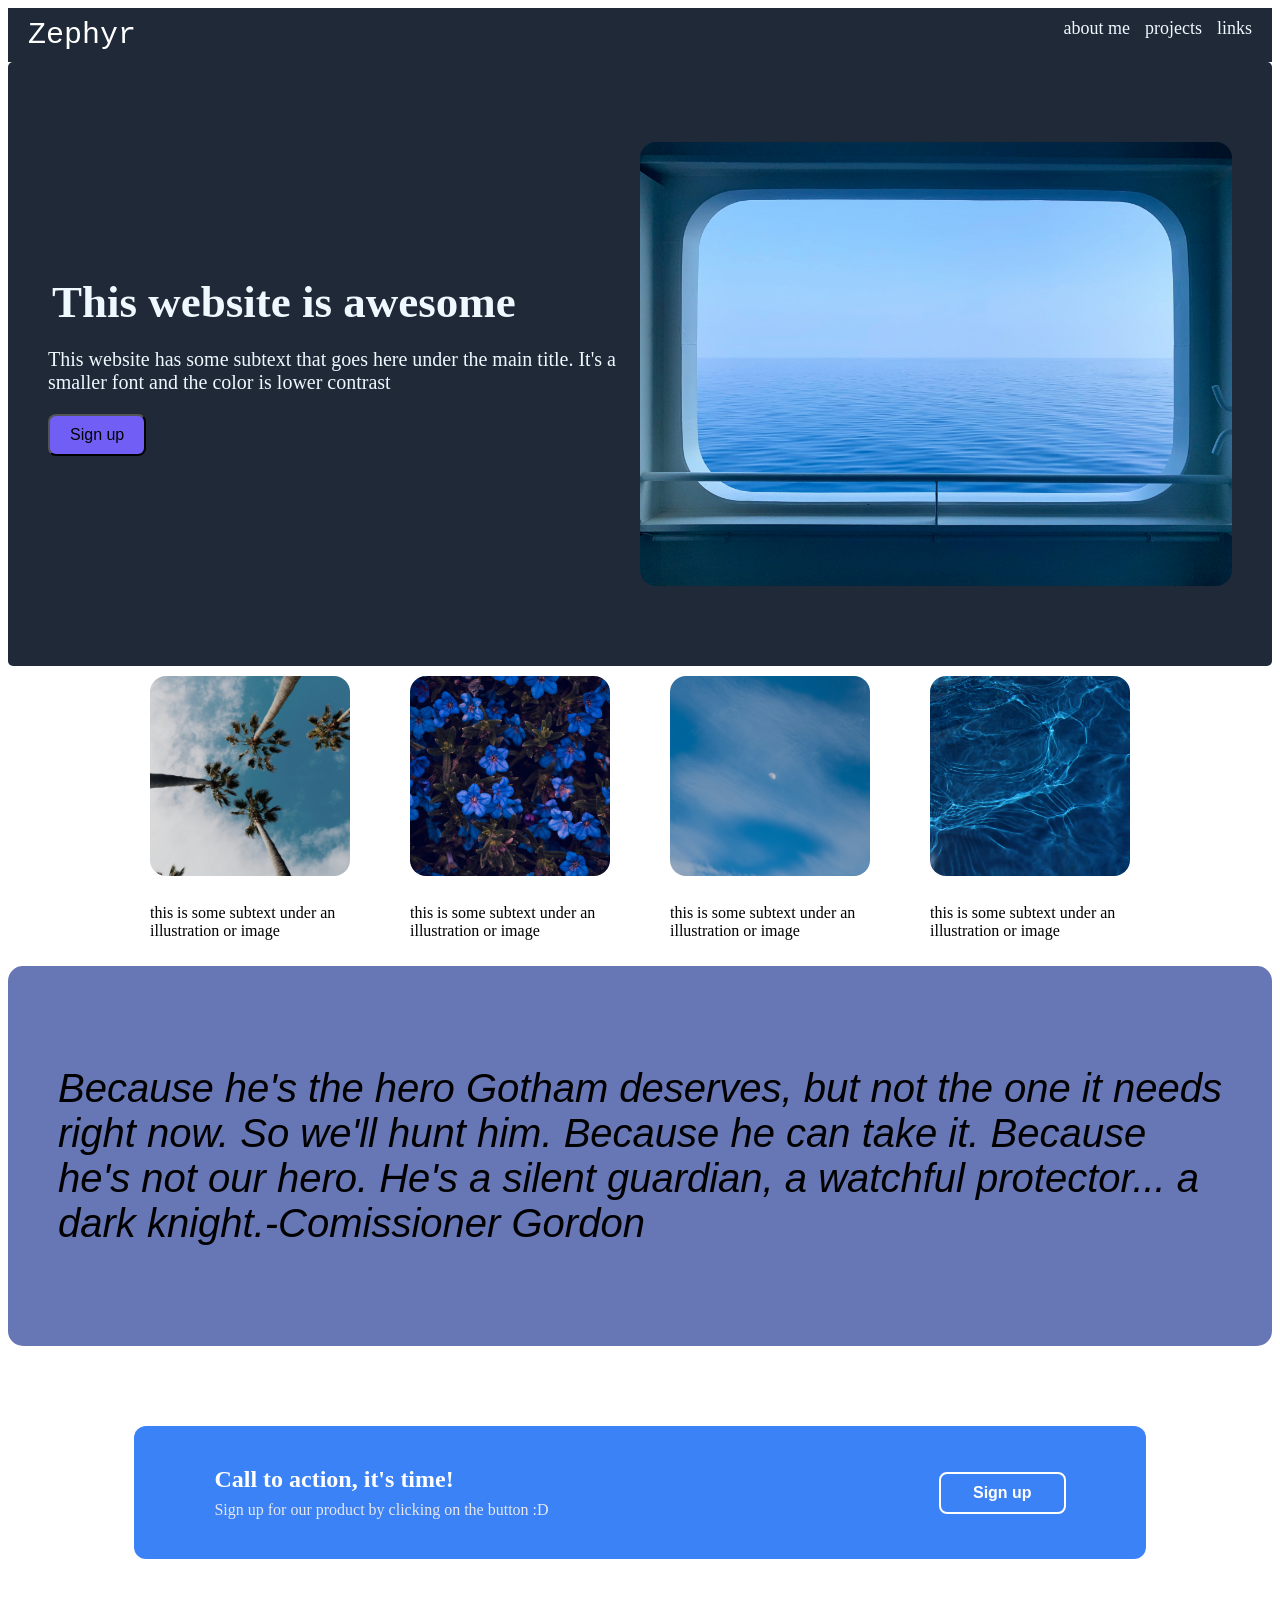
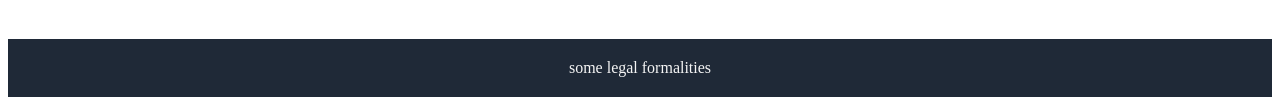
==== index.html @ 5bd19ca2 "Renamed main file to index.html" ====
<!DOCTYPE html>
<html lang="en">
<head>
    <meta charset="UTF-8">
    <meta name="viewport" content="width=device-width, initial-scale=1.0">
    <title>Document</title>
    <link rel="stylesheet" href="this.css">

</head>
<body>
<div class="box">
    <div class="header">Zephyr</div>
    <div class= "innerbox">
        <div class="links">about me</div> 
        <div class ="links">projects</div>
        <div class ="links">links</div>
      </div>
    

</div>
<div class="hero-section">
    <div class="hero-content">
        <h1>This website is awesome</h1>
        <p>This website has some subtext that goes here under the main title. It's a smaller font and the color is lower contrast</p>
        <button class="signup-btn">Sign up</button>
    </div>
    <div class="hero-image">
        <img src="./img/blue.jpg" alt="Awesome blue image">
    
    </div>

</div>
<div class="imgs">
    
    <div class="card">
        <div class="holders"><img src="./img/blue3.jpg"></div>
        <p class="subtext">this is some subtext under an illustration or image</p>
    </div>

    <div class="card">
        <div class="holders"><img src="./img/blue1.jpg"></div>
        <p class="subtext">this is some subtext under an illustration or image</p>
    </div>

    <div class="card">
        <div class="holders"><img src="./img/blue2.jpg"></div>
        <p class="subtext">this is some subtext under an illustration or image</p>
    </div>

    <div class="card">
        <div class="holders"><img src="./img/blue4.jpg"></div>
        <p class="subtext">this is some subtext under an illustration or image</p>
    </div>

</div>
<div class="article">
    <div class="quote"> Because he's the hero Gotham deserves, but not the one it needs right now.
So we'll hunt him. Because he can take it. Because he's not our hero.
He's a silent guardian, a watchful protector... a dark knight.-Comissioner Gordon</div>
</div>

<div class="time">
    <!-- Wrapping the text together makes flexbox much easier -->
    <div class="time-text">
        <div class="action">Call to action, it's time!</div>
        <p>Sign up for our product by clicking on the button :D</p>
    </div>
    
    <button class="cta-btn">Sign up</button>
</div>

<div class="footer">
    <div class "text"> some legal formalities</div>
</div>
</body>
</html>
---- this.css ----
.box{
    display:flex;
    background-color: #1f2937;
    justify-content: space-between;
    padding: 10px 20px;


}
.header{
    color:white ;
    font-size: 30px;
    font-family: 'Courier New', Courier, monospace ;
    
}
.innerbox{
 display: flex;
 gap: 15px;
 color: aliceblue;
 cursor: pointer;
 font-size: 18px;
}
.hero-section{
    display: flex;
    justify-content: space-between;
    align-items: center;
    padding: 80px 40px;
    background-color: #1f2937;
    color: aliceblue;
    border-radius: 5px;
}
.hero-content{
   flex:1; 
}
.hero-content h1{
    font-size: 45px;
    font-weight: bold;
    margin:4px
}
.hero-content p{
    font-size: 20px;


}
.signup-btn{
    background-color: rgb(113, 95, 245);
    padding: 10px 20px;
    border-radius: 8px;
    font-size: 16px;
    cursor:pointer;
    
}
.hero-image{
    flex: 1;
    display: flex;
    justify-content: center;
    align-items: center;

}
.hero-image img{
    max-width: 100%;
    height: auto;
    border-radius:16px;
}
.random{
    display: flex;
    background-color: rgb(255, 255, 255);
    flex-direction: column;
    align-items: center;
    padding: 60px 20px;
}
.info{
    font-size: 40px;
    color:rgb(35, 34, 51) ;
    margin-bottom: 40px;
}

.imgs {
    display: flex;
    justify-content: center;
    gap: 40px; 

}


.card {
    display: flex;
    flex-direction: column; 
    align-items: center;
    gap: 12px;
    width: 200px; 
    margin: 10px;
}

.holders {
    display: flex;
    justify-content: center;
    align-items: center;
    width: 200px;
    height: 200px;

}    

.holders img {
    width: 100%;
    height: 100%;
    object-fit: cover; 
    border-radius: 16px;
}
.article{
    display: flex;
    align-items: center;
    justify-content: space-around;
    padding: 100px 50px;
    background-color: rgb(103, 118, 180);
    border-radius: 15px;

}
.quote{
    font-size:40px ;
    font-style: italic;
    font-family: Arial, Helvetica, sans-serif;
    align-items: center;

}


.time {
    background-color: #3b82f6; 
    display: flex;
    justify-content: space-between; 
    align-items: center; 
    padding: 40px 80px; 
    margin: 80px 10%; 
    border-radius: 12px;
    color: white; 
}

.action {
    font-size: 24px;
    font-weight: bold; 
    margin-bottom: 8px; 
}

.time-text p {
    font-size: 16px;
    font-weight: normal; 
    margin: 0; 
    color: #e5e7eb; 
}

.cta-btn {
    background-color: #3b82f6; 
    color: white;
    border: 2px solid white; /* A crisp white outline */
    padding: 10px 32px;
    border-radius: 8px;
    font-size: 16px;
    font-weight: bold; /* Bold text for the button */
    cursor: pointer; /* Gives you the pointing hand icon on hover */
}
.footer{
    background-color: #1f2937;
    align-items: center;
    color :whitesmoke;
    display: flex;
    justify-content: center;
    padding: 20px 10px;
}
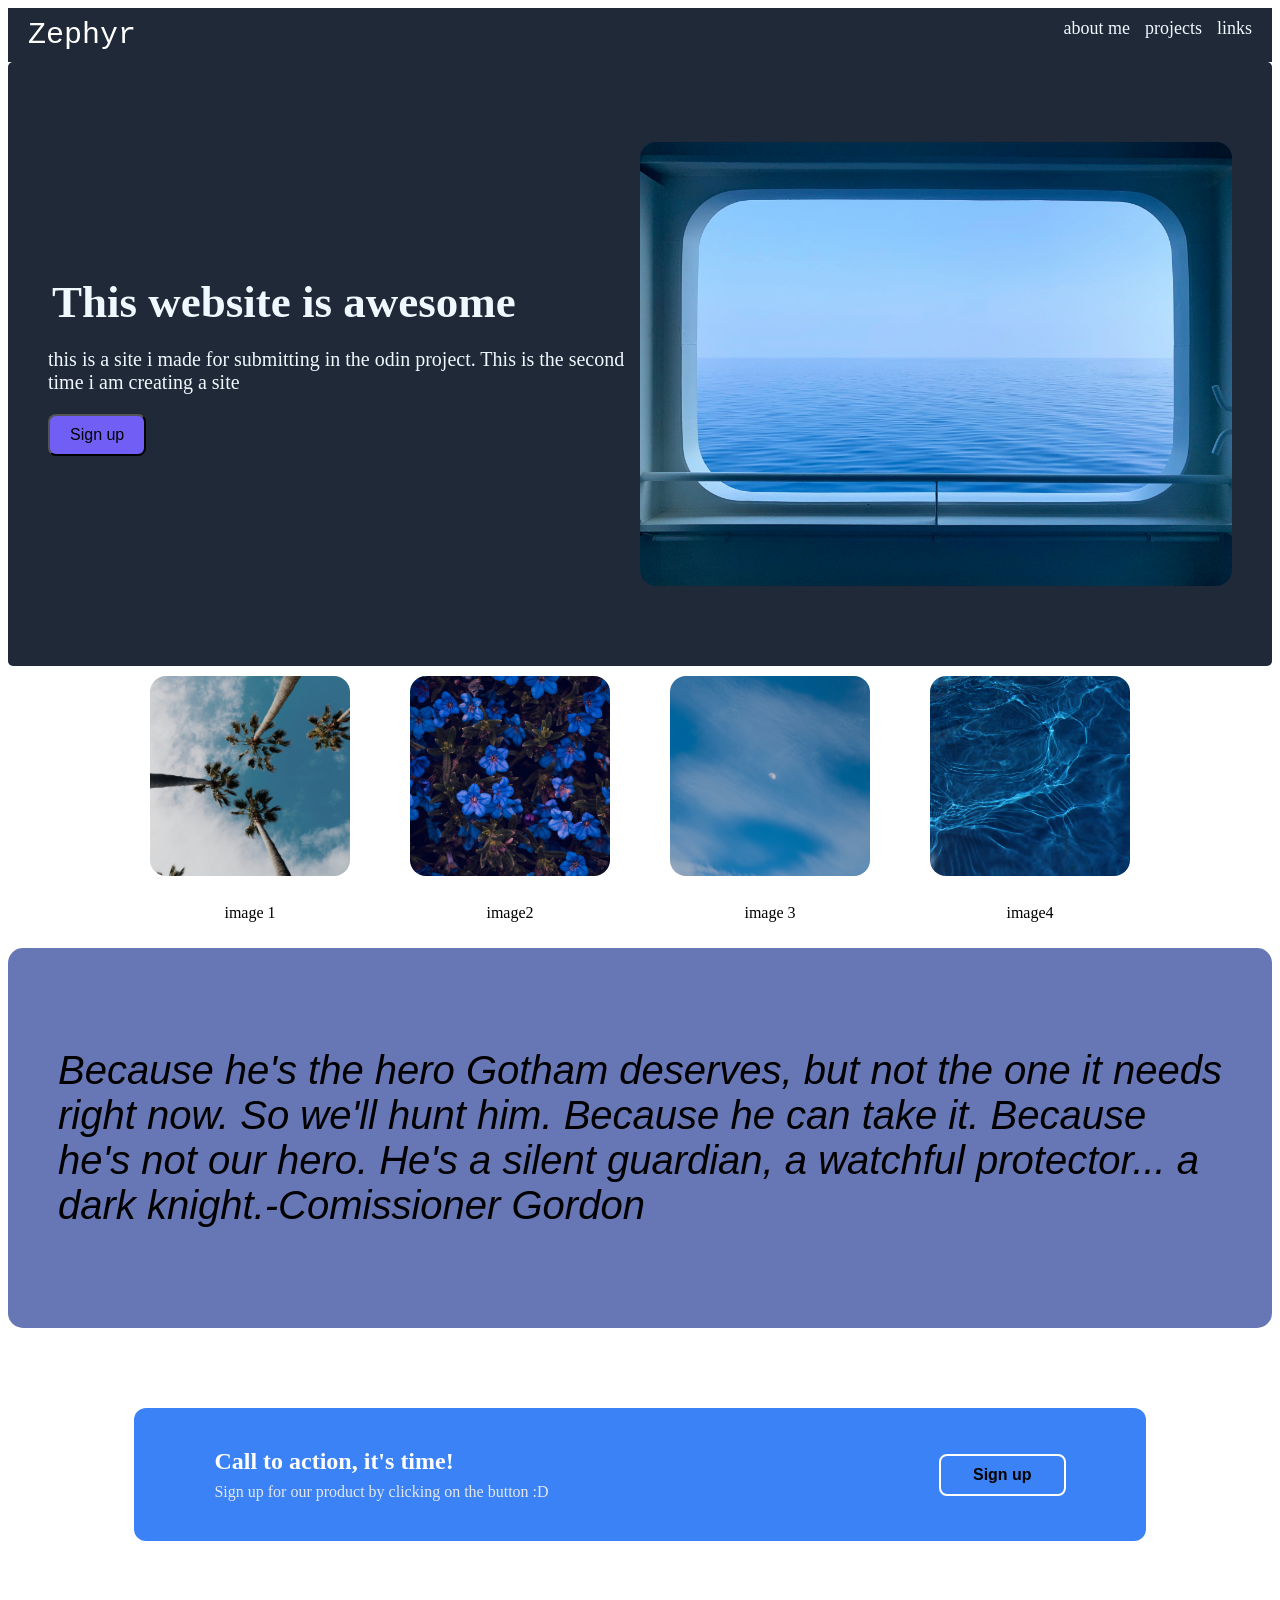
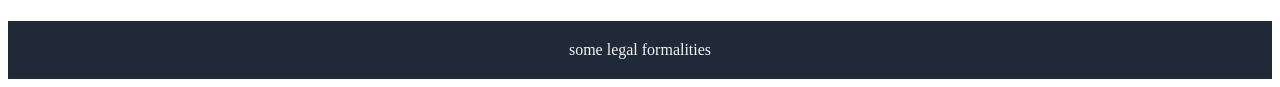
==== commit cc2db3fc: "heyya" ====
--- a/index.html
+++ b/index.html
@@ -21,7 +21,7 @@
 <div class="hero-section">
     <div class="hero-content">
         <h1>This website is awesome</h1>
-        <p>This website has some subtext that goes here under the main title. It's a smaller font and the color is lower contrast</p>
+        <p>this is a site i made for submitting in the odin project. This is the second time i am creating a site</p>
         <button class="signup-btn">Sign up</button>
     </div>
     <div class="hero-image">
@@ -34,22 +34,22 @@
     
     <div class="card">
         <div class="holders"><img src="./img/blue3.jpg"></div>
-        <p class="subtext">this is some subtext under an illustration or image</p>
+        <p class="subtext">image 1</p>
     </div>
 
     <div class="card">
         <div class="holders"><img src="./img/blue1.jpg"></div>
-        <p class="subtext">this is some subtext under an illustration or image</p>
+        <p class="subtext">image2</p>
     </div>
 
     <div class="card">
         <div class="holders"><img src="./img/blue2.jpg"></div>
-        <p class="subtext">this is some subtext under an illustration or image</p>
+        <p class="subtext">image 3</p>
     </div>
 
     <div class="card">
         <div class="holders"><img src="./img/blue4.jpg"></div>
-        <p class="subtext">this is some subtext under an illustration or image</p>
+        <p class="subtext">image4</p>
     </div>
 
 </div>
@@ -60,7 +60,7 @@
 </div>
 
 <div class="time">
-    <!-- Wrapping the text together makes flexbox much easier -->
+
     <div class="time-text">
         <div class="action">Call to action, it's time!</div>
         <p>Sign up for our product by clicking on the button :D</p>
--- a/this.css
+++ b/this.css
@@ -150,7 +150,7 @@
 
 .cta-btn {
     background-color: #3b82f6; 
-    color: white;
+    color: hsla(hue, saturation, lightness, alpha);
     border: 2px solid white; /* A crisp white outline */
     padding: 10px 32px;
     border-radius: 8px;
